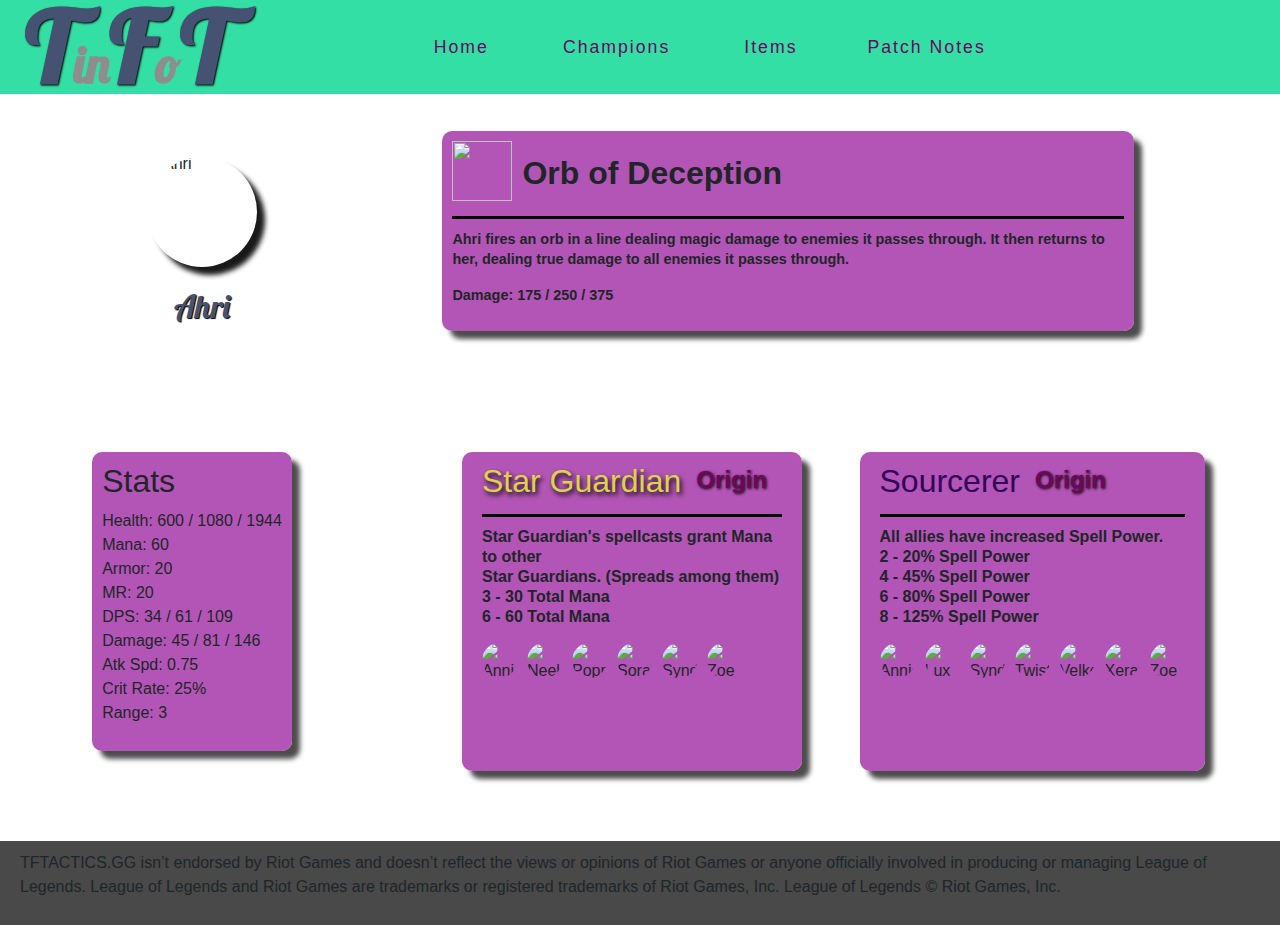
==== champions.html @ e541f7a6 "Added box shadows, updated champions.html responsivness" ====
<!DOCTYPE html>
<html lang="en">
<head>
    <meta charset="UTF-8">
    <meta name="viewport" content="width=device-width, initial-scale=1.0">
    <meta http-equiv="X-UA-Compatible" content="ie=edge">
    <title>Champions</title>
    <link rel="stylesheet" href="https://maxcdn.bootstrapcdn.com/bootstrap/4.1.3/css/bootstrap.min.css">
    <link rel="stylesheet" href="https://use.fontawesome.com/releases/v5.6.3/css/all.css" integrity="sha384-UHRtZLI+pbxtHCWp1t77Bi1L4ZtiqrqD80Kn4Z8NTSRyMA2Fd33n5dQ8lWUE00s/" crossorigin="anonymous">
    <link href="assets/css/style.css" rel="stylesheet" type="text/css" />
</head>
<body>
    <div class="champion-img">

    <!-----------------------------------------------------------------------navbar -->

        <nav class="navbar navbar-light navbar-expand-md">
            <a href="/" class="navbar-brand">
            <h2 id="tft">T<span class="info">in</span>F<span class="info">o</span>T</h2>
            </a>
            <button class="navbar-toggler ml-auto" type="button" data-toggle="collapse" data-target="#navbarNavDropdown" aria-controls="navbarNavDropdown" aria-expanded="false" aria-label="Toggle navigation">
            <span class="navbar-toggler-icon"></span></button>

            <div class="collapse navbar-collapse" id="navbarNavDropdown">
                <ul class="navbar-nav" id="navnav">
                    <li class="active nav-item mr-2"><a class="nav-link" href="index.html">Home</a></li>
                    <li class="nav-item mr-2"><a class="nav-link" href="index.html#champions">Champions</a></li>
                    <li class="nav-item mr-1"><a class="nav-link" href="index.html#items">Items</a></li>
                    <li class="nav-item mr-1"><a class="nav-link" href="index.html#patchnotes">Patch Notes</a></li>               
                </ul>
            </div>
        </nav>
        <section>
            <div class="champion-page-one">
                <div class="champion-avatar">
                    <div class="champion-wrapper">
                        <img class="avatar-img" src="assets/images/avatars/ahri.png" alt="Ahri">
                    </div>
                    <h1> Ahri </h1>
                </div>
                <div class="champion-box-wrapper">
                    <div class="champion-box-champions">
                        <div class="avatar-description">
                            <div class="ability-box-champions">
                                <img class="ability" src="assets/images/abilities/ahri-ability.png">
                            </div>
                            <h6>Orb of Deception</h6>
                        </div>                    
                        <div class="ability-description-box-champions">
                            <p class="ability-description">Ahri fires an orb in a line dealing magic damage to enemies it passes through. 
                            It then returns to her, dealing true damage to all enemies it passes through.
                            </p>

                            <p class="ability-description">Damage: 175 / 250 / 375 </p>
                        </div>
                    </div>
                </div>
            </div>
            <div class="champion-page-two">
            <div class="champion-internal-one">
                <div class="stats-wrapper">
                    <div class="stats-box">
                        <div class="stats">
                            <h2>Stats</h2>
                            <p>
                            Health: 600 / 1080 / 1944<br>                        
                            Mana: 60<br>                        
                            Armor: 20<br>
                            MR: 20<br>
                            DPS: 34 / 61 / 109<br>
                            Damage: 45 / 81 / 146<br>
                            Atk Spd: 0.75<br>
                            Crit Rate: 25%<br>
                            Range: 3<br>
                            </p>
                        </div>
                    </div>
                </div>
                </div>
                <div class="champion-internal-two">
                <div class="origin-box">
                    <div class="origin">
                        <div class="origin-header">
                            <h2 class="star-guardian"> Star Guardian </h2>
                            <p> Origin </p>
                        </div>
                        <div class="origin-description">
                            <p>Star Guardian's spellcasts grant Mana to other <br> Star Guardians. (Spreads among them)
                                <br>
                                3 - 30 Total Mana
                                <br> 
                                6 - 60 Total Mana
                            </p>
                        </div>
                        <div class="origin-synergies">
                            <img class="synergy-avatar" src="assets/images/avatars/annie.png" alt="Annie">
                            <img class="synergy-avatar" src="assets/images/avatars/neeko.png" alt="Neeko">
                            <img class="synergy-avatar" src="assets/images/avatars/poppy.png" alt="Poppy">
                            <img class="synergy-avatar" src="assets/images/avatars/soraka.png" alt="Soraka">
                            <img class="synergy-avatar" src="assets/images/avatars/syndra.png" alt="Syndra">
                            <img class="synergy-avatar" src="assets/images/avatars/zoe.png" alt="Zoe">
                        </div>
                    </div>
                </div>
                <div class="class-box">
                    <div class="class">
                        <div class="origin-header">
                            <h2 class="sourcerer"> Sourcerer </h2>
                            <p> Origin </p>
                        </div>
                        <div class="origin-description">
                            <p>All allies have increased Spell Power.
                                <br>
                                2 - 20% Spell Power
                                <br>
                                4 - 45% Spell Power
                                <br>
                                6 - 80% Spell Power
                                <br>
                                8 - 125% Spell Power
                            </p>
                        </div>
                        <div class="origin-synergies">
                            <img class="synergy-avatar" src="assets/images/avatars/annie.png" alt="Annie">
                            <img class="synergy-avatar" src="assets/images/avatars/lux.png" alt="Lux">                    
                            <img class="synergy-avatar" src="assets/images/avatars/syndra.png" alt="Syndra">
                            <img class="synergy-avatar" src="assets/images/avatars/twistedfate.png" alt="Twisted Fate">
                            <img class="synergy-avatar" src="assets/images/avatars/velkoz.png" alt="Velkoz">
                            <img class="synergy-avatar" src="assets/images/avatars/xerath.png" alt="Xerath">
                            <img class="synergy-avatar" src="assets/images/avatars/zoe.png" alt="Zoe">
                        </div>
                    </div>
                </div>
                </div>
            </div>
        </section>

        <!--------------------------------------------------------------------footer-->
        
        <footer>
            <div class="footer">
                <div class="footer-text">
                    <p>
                    TFTACTICS.GG isn’t endorsed by Riot Games and doesn’t reflect the views 
                    or opinions of Riot Games or anyone officially involved in producing or 
                    managing League of Legends. League of Legends and Riot Games are trademarks
                    or registered trademarks of Riot Games, Inc. League of Legends © Riot Games, Inc.
                    </p>
                </div>
            </div>
        </footer>
    </div>
</body>
</html>
---- assets/css/style.css ----
@import url("https://fonts.googleapis.com/css?family=Noto:100,200,300.400,500,600,700|Nanum+Pen+Script|Oswald:100,200,300.400,500,600,700|Lobster|Fredericka+the+Great|PT+Serif:100,200,300.400,500,600,700");

/*-----------------------------------------------------parallax*/
.parallax{
    background-image: url("../images/misc/hero.jpg");
    background-repeat: no-repeat;
    min-height: 100%;
    width: 100%;
    background-position-x: right -450px;
    background-position-y: -80px;
    background-attachment: fixed;
    overflow-x: hidden;
} 

/*---------------------------------- Navbar-*/
.navbar {
    margin-bottom: 0;
    width: 100%;
    border: 0;
    background-color: #33dfa5;
    top: 0px;
    left: 0px;
    position: absolute;
    z-index: 1;
}

.navbar .navbar-toggler {
    border: 0;
}

.navbar-brand{
    font-family: 'Lobster', sans-serif; 
    font-size: 300%;
    margin-left: 10px;
    margin-right: 100px;
    padding: 0;  
    
}

#tft{
    font-weight: 600;
    font-size: 210%;
    height: 70px;
    color: #455272;
    text-shadow: 1px 1px 2px #000000;
    line-height: 75px;
    
   
    
}

nav a h2 span{
    color: #8f8e8e;
    font-size: 50%;
    text-shadow: none;
}

.navbar-nav{
    margin-left: 300px;
}

.navbar-nav li{
    float: right;
    margin-right: 40px;
    margin-left: 50px;
    font-family: 'Noto', sans-serif;  
}

#navnav li a{
    color: #6b085e;
}

#navnav li a:hover {
    color: #106d2c;
}

.nav-item{
    
    line-height: 55px;
    letter-spacing:2px;
    font-size: 130%;
}

/*---------------------------------------------------------------title----*/
section div h1{
    width: 100%;
    text-align: center;  
    margin: 200px 0px 0px;
    font-size: 400%;
    font-family: 'Lobster', sans-serif;
    color: #455272;
    text-shadow: 2px 3px 5px #000000;
}

.title-info{
    width: 100%;
    text-align: center;
    margin: 40px 5px  250px 0px;
    padding: 0px 10px;
    font-size: 200%;
    font-family: 'Oswald', sans-serif;
    font-weight: 500;
    color: #2dc794;
    text-shadow: 2px 3px 5px #000000;
}
/*----------------------------------------------------------champions background--*/
.champion-img{
    background-image: url("../images/misc/champions.jpg");
    background-repeat: no-repeat;
    min-height: 100%;
    width: 100%;
    background-size: cover;
    background-attachment: fixed;
    overflow-x: hidden;
}
/*--------------------------------------------------------------Champions header--*/

.champion-title{

    background-color: #df5d5d;
    margin-bottom: 5%;
    padding: 2.5% 0px;
}

.champion{

    
    text-align: center;
    font-family: 'Lobster', sans-serif;
    font-size: 400%;
    font-weight: 600;
    color: #455272;
    text-shadow: 2px 3px 5px #000000;
}

/*--------------------------------------------------------------Champions descriptions--*/

#champion-list .list-inline-item{

    padding: 0 0;
    margin-left: 0;
    margin-right: 0;
    align-content: center;
    justify-content: center;
    
}

.champion-box{

    background-color: #ab43aee6;
    margin-bottom: 40px;
    padding: 10px 10px;
    border-radius: 10px;
    position: relative;
    box-shadow: 8px 8px 5px rgba(0,0,0,0.7);

}

.avatar-price{

    display: flex;
    padding-bottom: 5px;
    border-bottom: solid #000000;

}

.avatar{

    height:60px;
    width:60px;
    
}

.origin-class{
    
    padding-left: 5px;
    margin-right: 40%;
}

.origin-class p{

    margin-bottom: 2px;
    font-size: 110%;
    font-weight: 700;
}


.price p{

    font-weight: 600;
    font-size: 110%;
    position: absolute;
    float: right;
    
}

.coin{

    width: 30px;
    height: 30px;
    position: absolute;
    float: right;
}

.avatar-description{

    display: flex;
}

.ability-box{

    margin-top: 10px;
    
}

.ability-description-box{

    margin-left: 5px;
    margin-top: 5px;

}

.ability-description-box h6{

    font-weight: 700;
}

.ability{

    width: 60px;
    height: 60px;
}

.ability-description{

    font-size: 90%;
    line-height: 20px;
    font-weight: 600;
}

li div p a{
    margin-left: 40px;
}

/*--------------------------------------------------------------origin and class colours--*/

.star-guardian{

    color: #ddd348;
    text-shadow: 2px 3px 5px #000000

}

.sourcerer{

    color: #300157;
}

/*----------------------------------------------------------Items background--*/
.item-img{

    background-image: url("../images/misc/item.jpg");
    background-repeat: no-repeat;
    min-height: 100%;
    width: 100%;
    background-size: cover;
    background-attachment: fixed;
    overflow-x: hidden;

}

/*--------------------------------------------------------------------Items header--*/

.item-title{

    background-color: #1f8315;
    margin-bottom: 5%;
    padding: 2.5% 0px;
}

.item{

    text-align: center;
    font-family: 'Lobster', sans-serif;
    font-size: 400%;
    font-weight: 600;
    color: #455272;
    text-shadow: 2px 3px 5px #000000
}

/*--------------------------------------------------------------items descriptions--*/


/*------------------------------------items containers--*/

#item-list .list-inline-item{

    max-width: 100%;
    
}


.item-box{

    background-color: #ab43aee6;
    margin: 10px 5% 40px;
    padding: 10px 10px;
    border-radius: 10px;
    position: relative;
    box-shadow: 8px 8px 5px rgba(0,0,0,0.7);
    

}



.item-header{

    display: flex;
    padding-bottom: 5px;
    border-bottom: solid #000000;

}

.combo-box{

    display: flex;
    margin-top: 20px;
    margin-bottom:10px;
}

.item-box-header{

    padding-left: 5px;

}

.item-combo{

    display:flex

}

/*------------------------------------items contents--*/

.item-avatar{

    height:60px;
    width:60px;

}

.item-box-header h4{

    font-weight: 700;
}

.item-avatar-sm{

    height: 40px;
    width: 40px;
}

.item-one{

    margin-right: 30px;
    line-height: 1.5;
}

.item-two{

    margin-right: 5px;
    line-height: 1.5;

}

.combo-description p{

    font-weight: 600;

}

/*------------------------------------------------------------patch notes header--*/

.patch-notes-title{

    background-color: #c56f1f;
    margin-bottom: 5%;
    padding: 2.5% 0px;
}

.patch-notes{

    text-align: center;
    font-family: 'Lobster', sans-serif;
    font-size: 400%;
    font-weight: 600;
    color: #455272;
    text-shadow: 2px 3px 5px #000000

}

/*-------------------------------------------------------------------patch notes--*/

#patch-notes-list .list-inline-item{

    max-width: 24%;    
}

#patch-notes-list a{

    text-decoration: none;
    
}


.patch-notes-box{

    background-color: #e69191;
    margin: 10px 5% 40px;
    padding: 10px 10px;
    border-radius: 10px;
    position: relative;
    text-align: center;
    
}

.patch-notes-box h4{
  
    font-size: 250%;
    color: #d33b3b
}

.patch-notes-box p{

    font-size: 150%;
    color: #d33b3b;
    
}

.patch-notes-text:hover{

    color: #014e12
}

/*-----------------------------------------------------------------footer--*/

.footer{

    width: 100%;
    background-color: #484948;
    position: absolute;
}

.footer-text{

    padding: 10px 20px;

}


/*-----------------------------------------------------champions.html--*/

/*-------------------------------------content containers--*/

.champion-page-one{
   
    display: flex;
    flex-direction: row;
    max-width: 100%;
    margin-top: 100px;

}
.champion-avatar{
    
    width: 30%;
    margin: 0 10px 20px;
    padding: 57px 0px;
    justify-content: center;
    align-items: center;
    display: flex;
    flex-direction: column; 

}

.champion-box-wrapper{

    padding: 30px 3%;
    width: 60%;
    display: flex;
    justify-content: center;
    align-items: center;

}

.champion-page-two{
   
    display: flex;
    flex-direction: row;
    max-width: 100%;
    margin-top: 20px;
    

}

.champion-internal-one{

    display: flex;
    flex-wrap: wrap;
    width: 30%;

}

.stats-wrapper{

    width: 100%;
    margin: 0 10px 20px;
    padding: 30px 30px;
    justify-content: center;
    display: flex;
    overflow: hidden;

}

.champion-internal-two{

    display: flex;
    flex-wrap: wrap;
    width: 70%;

}

.origin-box{

    width: 400px;
    display: flex;
    padding: 30px 30px;
    justify-content: center;

}

.class-box{

    width: 400px;
    display:flex;
    padding: 30px 30px;
    justify-content: center;

}

/*----------------------------------------------champions.html content--*/

.champion-avatar h1{

    margin-top: 20px;
    font-size: 200%;
    text-shadow: 1.2px 1.2px 0.9px #000000;
}

.champion-wrapper{

    width: 110px;
    height: 110px;
    border-radius: 150px;
    align-items: center;
    justify-content: center;
    display: flex;
    overflow: hidden;
    box-shadow: 8px 8px 5px rgba(0,0,0,0.9);
    opacity: 1;
   
}

.avatar-img{

    width: 120px;
    height: 120px;
    
}

.champion-box-champions{

    font-family: "PT+Serif" , sans-serif;
    background-color: #ab43aee6;
    margin-bottom: 40px;
    padding: 10px 10px;
    border-radius: 10px;
    position: relative;
    box-shadow: 8px 8px 5px rgba(0,0,0,0.7);

}

.avatar-description{

    padding-bottom: 10px;
    margin-bottom: 10px;
    border-bottom: solid #000000;

}

.ability-box-champions{

    margin-top: 0;
    margin-right: 10px;
}

.avatar-description h6{

    font-family: "PT+Serif" , sans-serif;
    font-size: 200%;
    font-weight: 600;
    line-height: 65px;
    margin-bottom: 0;

}

.stats-box{

    font-family: "PT+Serif" , sans-serif;
    background-color: #ab43aee6;
    margin-bottom: 40px;
    padding: 10px 10px;
    border-radius: 10px;
    position: relative;
    box-shadow: 8px 8px 5px rgba(0,0,0,0.7);

}
.origin{

    border-radius: 10px;
    font-family: "PT+Serif" , sans-serif;
    background-color: #ab43aee6;
    margin-bottom: 40px;
    padding: 10px 10px;
    position: relative;
    box-shadow: 8px 8px 5px rgba(0,0,0,0.7);


}
.origin-header{

    display: flex;
    border-bottom: solid #000000;
    margin: 0 10px 10px;
}

.origin-header p{

    text-shadow: 1px 1px 3px #000000;
    font-size: 150%;
    font-weight: 600;
    margin-left: 15px;
    color:#6b085e;
}

.origin-description{

    font-weight: 600;
    line-height: 20px;
    margin: 0px 10px 10px;
    
}

.origin-synergies{

    display: flex;
    margin: 0 0px 10px 10px;
}

.synergy-avatar{

    width: 35px;
    height: 35px;
    border-radius: 35px;
    margin-right: 10px;
    position: relative;
}

.class{

    font-family: "PT+Serif" , sans-serif;
    background-color: #ab43aee6;
    margin-bottom: 40px;
    padding: 10px 10px;
    border-radius: 10px;
    position: relative;
    box-shadow: 8px 8px 5px rgba(0,0,0,0.7);


}
/*-----------------------------------------------------laptop media query--*/

@media only screen and (max-width: 1365px) {

/*-------------------------------------------home page--*/

.navbar-nav{

    margin-left: 5%;
    font-size: 85%

}

/*-------------------------------------------champions--*/

#championlist .list-inline-item{
    max-width: 100%;
}

.champion-box{
    margin-left: 10%;
}

.origin-class{

    padding-left: 5px;
    margin-right: 45%;
}

/*-------------------------------------------patch notes--*/

#patch-notes-list .list-inline-item{

    max-width: 32%; 

}

/*----------------------------------------champions.html--*/

.champion-internal-two{

    justify-content: center

}

}

/*-----------------------------------------------------tablet media query--*/

@media only screen and (max-width: 1024px) {

/*-------------------------------------------Home Page--*/

#tft{

    font-size: 200%;

}

.navbar-nav{

    margin: 10px 0px;

}

.navbar-brand{

    margin-right: 50px;

}

.navbar-nav li{  

    margin-right: 40px;
    margin-left: 10px;
    font-size: 100%;

}

/*-------------------------------------------champions--*/

#championlist .list-inline-item{
    max-width: 100%;
}

.origin-class{

    padding-left: 5px;
    margin-right: 70%;
}


}

/*-----------------------------------------------------Phone media query--*/

@media only screen and (max-width: 768px) {

/*-------------------------------------------home page--*/

#tft{

    font-size: 150%;

}

.navbar-nav{

    margin: 10px 0px;

}

.title{

    font-size: 90%;

}

.title-info{

    margin: 20px 5px;

}

/*-------------------------------------------champions--*/

#champion-list .list-inline-item{

    max-width: 100%;
}

.champion-box{

    margin-right: 0;
    margin-left: 0;

}

.origin-class{

    padding-left: 5px;
    margin-right: 45%;
}

/*-------------------------------------patch notes--*/

#patch-notes-list .list-inline-item{

    min-width: 100%;
}

/*-------------------------------------champion.html Page--*/

.champion-page-one{

    flex-direction: column;
   
}

.champion-avatar{
    
    width: 100%;
    
}

.champion-box-wrapper{

    width: 100%;

}

.champion-page-two{

    flex-direction: column;

}

.champion-internal-one{

    width: 100%;
    justify-content: center

}

.stats-wrapper{
    
    width: 100%;
    
}

.champion-internal-two{

    width: 100%;
    justify-content: center

}

.origin-box{

    width: 100%;

}

.class-box{
    
    width: 100%;
    
}

}
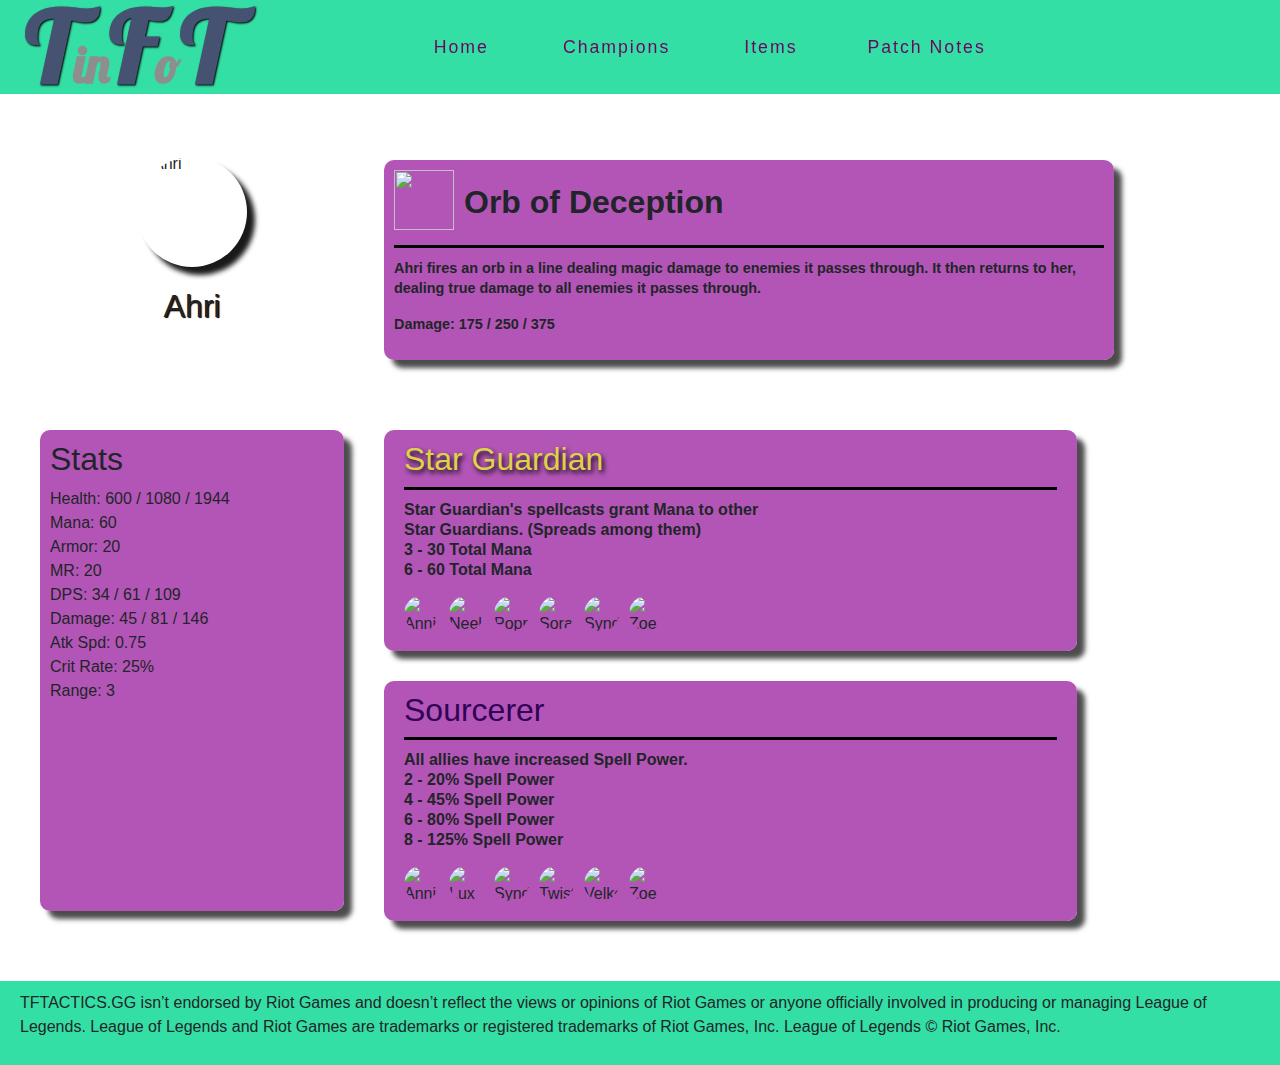
==== commit 6e47ed86: "Updated responsivness of champions file" ====
--- a/champions.html
+++ b/champions.html
@@ -1,22 +1,27 @@
 <!DOCTYPE html>
 <html lang="en">
+
+    <!------------------------------------HEADER------------------------------------->
+
 <head>
     <meta charset="UTF-8">
     <meta name="viewport" content="width=device-width, initial-scale=1.0">
     <meta http-equiv="X-UA-Compatible" content="ie=edge">
     <title>Champions</title>
     <link rel="stylesheet" href="https://maxcdn.bootstrapcdn.com/bootstrap/4.1.3/css/bootstrap.min.css">
-    <link rel="stylesheet" href="https://use.fontawesome.com/releases/v5.6.3/css/all.css" integrity="sha384-UHRtZLI+pbxtHCWp1t77Bi1L4ZtiqrqD80Kn4Z8NTSRyMA2Fd33n5dQ8lWUE00s/" crossorigin="anonymous">
     <link href="assets/css/style.css" rel="stylesheet" type="text/css" />
 </head>
+
+    <!------------------------------------BODY--------------------------------------->
+
 <body>
     <div class="champion-img">
 
-    <!-----------------------------------------------------------------------navbar -->
+    <!--------------------------------NAVBAR----------------------------------------->
 
         <nav class="navbar navbar-light navbar-expand-md">
-            <a href="/" class="navbar-brand">
-            <h2 id="tft">T<span class="info">in</span>F<span class="info">o</span>T</h2>
+            <a href="index.html" class="navbar-brand">
+            <h2 id="logo-caps">T<span class="info">in</span>F<span class="info">o</span>T</h2>
             </a>
             <button class="navbar-toggler ml-auto" type="button" data-toggle="collapse" data-target="#navbarNavDropdown" aria-controls="navbarNavDropdown" aria-expanded="false" aria-label="Toggle navigation">
             <span class="navbar-toggler-icon"></span></button>
@@ -30,6 +35,9 @@
                 </ul>
             </div>
         </nav>
+    
+    <!--------------------------------CHAMPION INFO---------------------------------->
+
         <section>
             <div class="champion-page-one">
                 <div class="champion-avatar">
@@ -82,7 +90,6 @@
                     <div class="origin">
                         <div class="origin-header">
                             <h2 class="star-guardian"> Star Guardian </h2>
-                            <p> Origin </p>
                         </div>
                         <div class="origin-description">
                             <p>Star Guardian's spellcasts grant Mana to other <br> Star Guardians. (Spreads among them)
@@ -106,7 +113,6 @@
                     <div class="class">
                         <div class="origin-header">
                             <h2 class="sourcerer"> Sourcerer </h2>
-                            <p> Origin </p>
                         </div>
                         <div class="origin-description">
                             <p>All allies have increased Spell Power.
@@ -126,7 +132,6 @@
                             <img class="synergy-avatar" src="assets/images/avatars/syndra.png" alt="Syndra">
                             <img class="synergy-avatar" src="assets/images/avatars/twistedfate.png" alt="Twisted Fate">
                             <img class="synergy-avatar" src="assets/images/avatars/velkoz.png" alt="Velkoz">
-                            <img class="synergy-avatar" src="assets/images/avatars/xerath.png" alt="Xerath">
                             <img class="synergy-avatar" src="assets/images/avatars/zoe.png" alt="Zoe">
                         </div>
                     </div>
@@ -135,7 +140,7 @@
             </div>
         </section>
 
-        <!--------------------------------------------------------------------footer-->
+        <!--------------------------FOOTER------------------------------------------->
         
         <footer>
             <div class="footer">
@@ -150,5 +155,17 @@
             </div>
         </footer>
     </div>
+
+    <!------------------------------SCRIPT---------------------------------------->
+
+        <script src="https://code.jquery.com/jquery-3.4.1.slim.min.js"
+        integrity="sha384-J6qa4849blE2+poT4WnyKhv5vZF5SrPo0iEjwBvKU7imGFAV0wwj1yYfoRSJoZ+n" crossorigin="anonymous"></script>
+
+        <script src="https://cdn.jsdelivr.net/npm/popper.js@1.16.0/dist/umd/popper.min.js"
+        integrity="sha384-Q6E9RHvbIyZFJoft+2mJbHaEWldlvI9IOYy5n3zV9zzTtmI3UksdQRVvoxMfooAo" crossorigin="anonymous"></script>
+
+        <script src="https://stackpath.bootstrapcdn.com/bootstrap/4.4.1/js/bootstrap.min.js"
+        integrity="sha384-wfSDF2E50Y2D1uUdj0O3uMBJnjuUD4Ih7YwaYd1iqfktj0Uod8GCExl3Og8ifwB6" crossorigin="anonymous"></script>
+        
 </body>
 </html>--- a/assets/css/style.css
+++ b/assets/css/style.css
@@ -1,7 +1,9 @@
 @import url("https://fonts.googleapis.com/css?family=Noto:100,200,300.400,500,600,700|Nanum+Pen+Script|Oswald:100,200,300.400,500,600,700|Lobster|Fredericka+the+Great|PT+Serif:100,200,300.400,500,600,700");
 
-/*-----------------------------------------------------parallax*/
+/*-------------------------PARALLAX----------------------------*/
+
 .parallax{
+
     background-image: url("../images/misc/hero.jpg");
     background-repeat: no-repeat;
     min-height: 100%;
@@ -10,25 +12,32 @@
     background-position-y: -80px;
     background-attachment: fixed;
     overflow-x: hidden;
+
 } 
 
-/*---------------------------------- Navbar-*/
+/*--------------------------NAVBAR---------------------------*/
+
 .navbar {
+
     margin-bottom: 0;
     width: 100%;
     border: 0;
     background-color: #33dfa5;
     top: 0px;
     left: 0px;
-    position: absolute;
+    position: fixed;
     z-index: 1;
+
 }
 
 .navbar .navbar-toggler {
+
     border: 0;
+
 }
 
 .navbar-brand{
+
     font-family: 'Lobster', sans-serif; 
     font-size: 300%;
     margin-left: 10px;
@@ -37,16 +46,15 @@
     
 }
 
-#tft{
+#logo-caps{
+
     font-weight: 600;
     font-size: 210%;
     height: 70px;
     color: #455272;
     text-shadow: 1px 1px 2px #000000;
     line-height: 75px;
-    
-   
-    
+ 
 }
 
 nav a h2 span{
@@ -81,8 +89,10 @@
     font-size: 130%;
 }
 
-/*---------------------------------------------------------------title----*/
-section div h1{
+/*----------------------------TITLE---------------------------------------*/
+
+.title{
+
     width: 100%;
     text-align: center;  
     margin: 200px 0px 0px;
@@ -90,9 +100,11 @@
     font-family: 'Lobster', sans-serif;
     color: #455272;
     text-shadow: 2px 3px 5px #000000;
+
 }
 
 .title-info{
+
     width: 100%;
     text-align: center;
     margin: 40px 5px  250px 0px;
@@ -103,8 +115,12 @@
     color: #2dc794;
     text-shadow: 2px 3px 5px #000000;
 }
-/*----------------------------------------------------------champions background--*/
+
+/*---------------------------CHAMPIONS BACKGROUND--------------------------------*/
+
+
 .champion-img{
+
     background-image: url("../images/misc/champions.jpg");
     background-repeat: no-repeat;
     min-height: 100%;
@@ -112,8 +128,10 @@
     background-size: cover;
     background-attachment: fixed;
     overflow-x: hidden;
-}
-/*--------------------------------------------------------------Champions header--*/
+
+}
+
+/*---------------------------CHAMPIONS HEADER-----------------------------------*/
 
 .champion-title{
 
@@ -133,7 +151,7 @@
     text-shadow: 2px 3px 5px #000000;
 }
 
-/*--------------------------------------------------------------Champions descriptions--*/
+/*----------------------------CHAMPIONS DESCRIPTIONS------------------------------------*/
 
 #champion-list .list-inline-item{
 
@@ -242,7 +260,7 @@
     margin-left: 40px;
 }
 
-/*--------------------------------------------------------------origin and class colours--*/
+/*--------------------------ORIGIN AND CLASS COLORS------------------------------------*/
 
 .star-guardian{
 
@@ -256,7 +274,8 @@
     color: #300157;
 }
 
-/*----------------------------------------------------------Items background--*/
+/*-----------------------------ITEMS BACKGROUND-------------------------------*/
+
 .item-img{
 
     background-image: url("../images/misc/item.jpg");
@@ -269,7 +288,7 @@
 
 }
 
-/*--------------------------------------------------------------------Items header--*/
+/*----------------------------------ITEMS HEADER-----------------------------------*/
 
 .item-title{
 
@@ -288,10 +307,10 @@
     text-shadow: 2px 3px 5px #000000
 }
 
-/*--------------------------------------------------------------items descriptions--*/
-
-
-/*------------------------------------items containers--*/
+/*------------------------------ITEMS DESCRIPTIONS----------------------------------*/
+
+
+/*---------------------ITEMS CONTAINERS-----------------*/
 
 #item-list .list-inline-item{
 
@@ -341,7 +360,7 @@
 
 }
 
-/*------------------------------------items contents--*/
+/*--------------------ITEMS CONTENTS------------------*/
 
 .item-avatar{
 
@@ -380,7 +399,7 @@
 
 }
 
-/*------------------------------------------------------------patch notes header--*/
+/*----------------------------PATCH NOTES HEADER----------------------------------*/
 
 .patch-notes-title{
 
@@ -400,7 +419,7 @@
 
 }
 
-/*-------------------------------------------------------------------patch notes--*/
+/*----------------------------PATCH NOTES-----------------------------------------*/
 
 #patch-notes-list .list-inline-item{
 
@@ -443,12 +462,13 @@
     color: #014e12
 }
 
-/*-----------------------------------------------------------------footer--*/
+/*----------------------------FOOTER---------------------------------------*/
 
 .footer{
 
     width: 100%;
-    background-color: #484948;
+    margin-top: 20px;
+    background-color: #33dfa5;
     position: absolute;
 }
 
@@ -459,9 +479,9 @@
 }
 
 
-/*-----------------------------------------------------champions.html--*/
-
-/*-------------------------------------content containers--*/
+/*-------------------------CHAMPIONS.HTML------------------------------*/
+
+/*-------------CONTENT CONTAINERS--------------------------*/
 
 .champion-page-one{
    
@@ -471,10 +491,11 @@
     margin-top: 100px;
 
 }
+
 .champion-avatar{
     
     width: 30%;
-    margin: 0 10px 20px;
+    margin: 0 0;
     padding: 57px 0px;
     justify-content: center;
     align-items: center;
@@ -485,7 +506,7 @@
 
 .champion-box-wrapper{
 
-    padding: 30px 3%;
+    padding: 30px 3% 0 0;
     width: 60%;
     display: flex;
     justify-content: center;
@@ -498,7 +519,7 @@
     display: flex;
     flex-direction: row;
     max-width: 100%;
-    margin-top: 20px;
+    margin-top: 10px;
     
 
 }
@@ -532,23 +553,21 @@
 
 .origin-box{
 
-    width: 400px;
-    display: flex;
-    padding: 30px 30px;
-    justify-content: center;
+    width: 45%;
+    display: flex;
+    padding: 30px 30px 0 0;
 
 }
 
 .class-box{
 
-    width: 400px;
+    width: 45%;
     display:flex;
-    padding: 30px 30px;
-    justify-content: center;
-
-}
-
-/*----------------------------------------------champions.html content--*/
+    padding: 30px 30px 0 0;
+
+}
+
+/*--------------------CHAMPIONS.HTML CONTENTS----------------------------*/
 
 .champion-avatar h1{
 
@@ -579,6 +598,103 @@
 }
 
 .champion-box-champions{
+
+    font-family: "PT+Serif" , sans-serif;
+    background-color: #ab43aee6;
+    padding: 10px 10px;
+    border-radius: 10px;
+    position: relative;
+    box-shadow: 8px 8px 5px rgba(0,0,0,0.7);
+
+}
+
+.avatar-description{
+
+    padding-bottom: 10px;
+    margin-bottom: 10px;
+    border-bottom: solid #000000;
+
+}
+
+.ability-box-champions{
+
+    margin-top: 0;
+    margin-right: 10px;
+}
+
+.avatar-description h6{
+
+    font-family: "PT+Serif" , sans-serif;
+    font-size: 200%;
+    font-weight: 600;
+    line-height: 65px;
+    margin-bottom: 0;
+
+}
+
+.stats-box{
+
+    font-family: "PT+Serif" , sans-serif;
+    background-color: #ab43aee6;
+    padding: 10px 10px;
+    border-radius: 10px;
+    width: 100%;
+    position: relative;
+    box-shadow: 8px 8px 5px rgba(0,0,0,0.7);
+
+}
+.origin{
+
+    border-radius: 10px;
+    font-family: "PT+Serif" , sans-serif;
+    background-color: #ab43aee6;
+    padding: 10px 10px;
+    position: relative;
+    box-shadow: 8px 8px 5px rgba(0,0,0,0.7);
+
+
+}
+.origin-header{
+
+    display: flex;
+    border-bottom: solid #000000;
+    margin: 0 10px 10px;
+}
+
+.origin-header p{
+
+    text-shadow: 1px 1px 3px #000000;
+    font-size: 150%;
+    font-weight: 600;
+    margin-left: 15px;
+    color:#6b085e;
+}
+
+.origin-description{
+
+    font-weight: 600;
+    line-height: 20px;
+    margin: 10px 10px; 
+    
+}
+
+.origin-synergies{
+
+    display: flex;
+    margin: 0 0px 10px 10px;
+
+}
+
+.synergy-avatar{
+
+    width: 35px;
+    height: 35px;
+    border-radius: 35px;
+    margin-right: 10px;
+    position: relative;
+}
+
+.class{
 
     font-family: "PT+Serif" , sans-serif;
     background-color: #ab43aee6;
@@ -588,111 +704,13 @@
     position: relative;
     box-shadow: 8px 8px 5px rgba(0,0,0,0.7);
 
-}
-
-.avatar-description{
-
-    padding-bottom: 10px;
-    margin-bottom: 10px;
-    border-bottom: solid #000000;
-
-}
-
-.ability-box-champions{
-
-    margin-top: 0;
-    margin-right: 10px;
-}
-
-.avatar-description h6{
-
-    font-family: "PT+Serif" , sans-serif;
-    font-size: 200%;
-    font-weight: 600;
-    line-height: 65px;
-    margin-bottom: 0;
-
-}
-
-.stats-box{
-
-    font-family: "PT+Serif" , sans-serif;
-    background-color: #ab43aee6;
-    margin-bottom: 40px;
-    padding: 10px 10px;
-    border-radius: 10px;
-    position: relative;
-    box-shadow: 8px 8px 5px rgba(0,0,0,0.7);
-
-}
-.origin{
-
-    border-radius: 10px;
-    font-family: "PT+Serif" , sans-serif;
-    background-color: #ab43aee6;
-    margin-bottom: 40px;
-    padding: 10px 10px;
-    position: relative;
-    box-shadow: 8px 8px 5px rgba(0,0,0,0.7);
-
-
-}
-.origin-header{
-
-    display: flex;
-    border-bottom: solid #000000;
-    margin: 0 10px 10px;
-}
-
-.origin-header p{
-
-    text-shadow: 1px 1px 3px #000000;
-    font-size: 150%;
-    font-weight: 600;
-    margin-left: 15px;
-    color:#6b085e;
-}
-
-.origin-description{
-
-    font-weight: 600;
-    line-height: 20px;
-    margin: 0px 10px 10px;
-    
-}
-
-.origin-synergies{
-
-    display: flex;
-    margin: 0 0px 10px 10px;
-}
-
-.synergy-avatar{
-
-    width: 35px;
-    height: 35px;
-    border-radius: 35px;
-    margin-right: 10px;
-    position: relative;
-}
-
-.class{
-
-    font-family: "PT+Serif" , sans-serif;
-    background-color: #ab43aee6;
-    margin-bottom: 40px;
-    padding: 10px 10px;
-    border-radius: 10px;
-    position: relative;
-    box-shadow: 8px 8px 5px rgba(0,0,0,0.7);
-
-
-}
-/*-----------------------------------------------------laptop media query--*/
+
+}
+/*--------------------LAPTOP MEDIA QUERY-----------------------------------*/
 
 @media only screen and (max-width: 1365px) {
 
-/*-------------------------------------------home page--*/
+/*-----------------HOME PAGE------------------*/
 
 .navbar-nav{
 
@@ -701,7 +719,7 @@
 
 }
 
-/*-------------------------------------------champions--*/
+/*-----------------CHAMPIONS------------------*/
 
 #championlist .list-inline-item{
     max-width: 100%;
@@ -715,9 +733,10 @@
 
     padding-left: 5px;
     margin-right: 45%;
-}
-
-/*-------------------------------------------patch notes--*/
+
+}
+
+/*----------------PATCH NOTES-----------------------------*/
 
 #patch-notes-list .list-inline-item{
 
@@ -725,23 +744,37 @@
 
 }
 
-/*----------------------------------------champions.html--*/
-
-.champion-internal-two{
-
-    justify-content: center
-
-}
-
-}
-
-/*-----------------------------------------------------tablet media query--*/
+/*---------------CHAMPIONS.HTML--------------------------*/
+
+.origin-box{
+
+    width: 100%;
+
+}
+
+.origin{
+
+    width:80%;
+}
+
+.class-box{
+
+    width: 100%;
+
+}
+
+.class{
+
+    width:80%;
+}
+
+/*---------------------TABLET MEDIA QUERY----------------------------------*/
 
 @media only screen and (max-width: 1024px) {
 
-/*-------------------------------------------Home Page--*/
-
-#tft{
+/*-----------------HOME PAGE-----------------*/
+
+#logo-caps{
 
     font-size: 200%;
 
@@ -767,7 +800,7 @@
 
 }
 
-/*-------------------------------------------champions--*/
+/*----------------CHAMPIONS------------------*/
 
 #championlist .list-inline-item{
     max-width: 100%;
@@ -780,15 +813,43 @@
 }
 
 
-}
-
-/*-----------------------------------------------------Phone media query--*/
+/*----------------CHAMPIONS.HTML--------------------------*/
+
+.champion-internal-two{
+
+    flex-direction: column;
+
+}
+
+.origin-box{
+
+    width: 45%;
+
+}
+
+.origin{
+
+    width:100%;
+}
+
+.class-box{
+
+    width: 45%;
+
+}
+
+.class{
+
+    width:100%;
+}
+
+/*--------------------PHONE MEDIA QUERY-----------------------------------*/
 
 @media only screen and (max-width: 768px) {
 
-/*-------------------------------------------home page--*/
-
-#tft{
+/*---------------HOME PAGE---------------*/
+
+#logo-caps{
 
     font-size: 150%;
 
@@ -800,11 +861,6 @@
 
 }
 
-.title{
-
-    font-size: 90%;
-
-}
 
 .title-info{
 
@@ -812,7 +868,7 @@
 
 }
 
-/*-------------------------------------------champions--*/
+/*--------------CHAMPIONS---------------*/
 
 #champion-list .list-inline-item{
 
@@ -832,14 +888,14 @@
     margin-right: 45%;
 }
 
-/*-------------------------------------patch notes--*/
+/*-------------PATCH NOTES---------------*/
 
 #patch-notes-list .list-inline-item{
 
     min-width: 100%;
 }
 
-/*-------------------------------------champion.html Page--*/
+/*-------------CHAMPIONS.HTML PAGE--------------*/
 
 .champion-page-one{
 
@@ -856,6 +912,20 @@
 .champion-box-wrapper{
 
     width: 100%;
+    justify-content: center;
+    padding: 0 0;
+
+}
+
+.champion-box-champions{
+
+    width: 90%;
+    margin-bottom: 10px;
+}
+
+.avatar-description h6{
+
+    font-size: 150%;
 
 }
 
@@ -874,31 +944,36 @@
 
 .stats-wrapper{
     
-    width: 100%;
+    width: 90%;
+    margin: 0 0;
+    padding: 30px 0;
     
 }
 
 .champion-internal-two{
 
     width: 100%;
-    justify-content: center
+    justify-content: center;
+    align-items: center;
 
 }
 
 .origin-box{
 
-    width: 100%;
+    width: 90%;
+    padding: 10px 0;
 
 }
 
 .class-box{
     
     width: 100%;
-    
-}
-
-}
-
-
-
-
+    padding: 10px 0;
+    justify-content: center;
+}
+
+.class{
+
+    width:90%;
+}
+}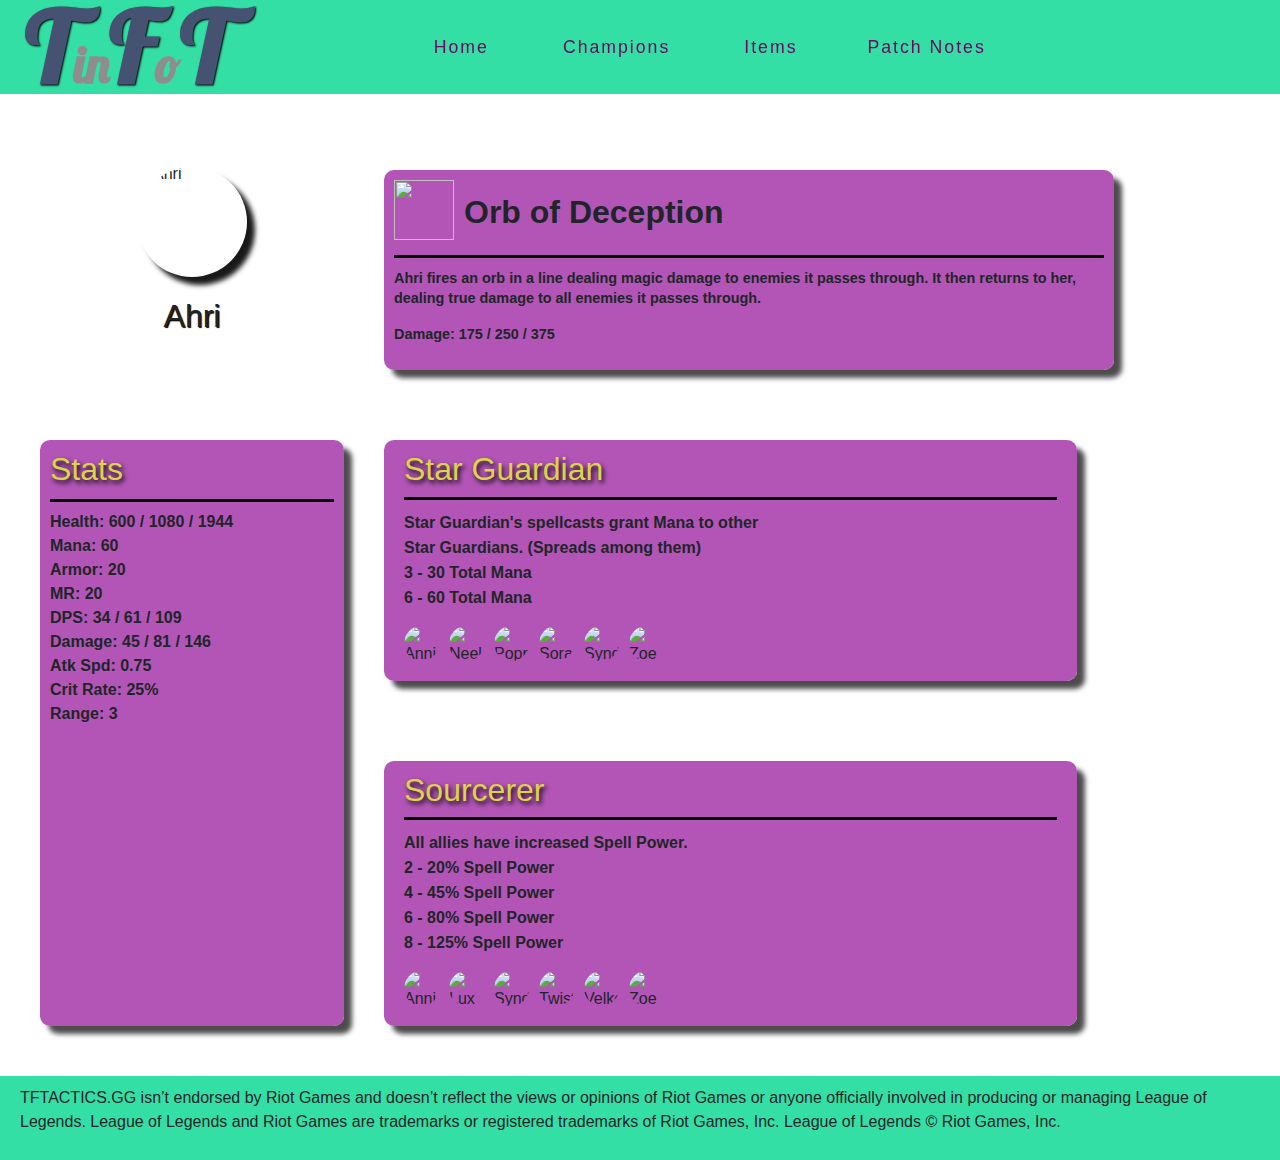
==== commit 28dd20d1: "Changed header and patch note links styling" ====
--- a/champions.html
+++ b/champions.html
@@ -29,9 +29,9 @@
             <div class="collapse navbar-collapse" id="navbarNavDropdown">
                 <ul class="navbar-nav" id="navnav">
                     <li class="active nav-item mr-2"><a class="nav-link" href="index.html">Home</a></li>
-                    <li class="nav-item mr-2"><a class="nav-link" href="index.html#champions">Champions</a></li>
-                    <li class="nav-item mr-1"><a class="nav-link" href="index.html#items">Items</a></li>
-                    <li class="nav-item mr-1"><a class="nav-link" href="index.html#patchnotes">Patch Notes</a></li>               
+                    <li class="nav-item mr-2"><a class="nav-link" href="index.html#champions-link">Champions</a></li>
+                    <li class="nav-item mr-1"><a class="nav-link" href="index.html#item-link">Items</a></li>
+                    <li class="nav-item mr-1"><a class="nav-link" href="index.html#patch-link">Patch Notes</a></li>               
                 </ul>
             </div>
         </nav>
@@ -69,7 +69,7 @@
                 <div class="stats-wrapper">
                     <div class="stats-box">
                         <div class="stats">
-                            <h2>Stats</h2>
+                            <h2 class="stats-header star-guardian">Stats</h2>
                             <p>
                             Health: 600 / 1080 / 1944<br>                        
                             Mana: 60<br>                        
@@ -84,8 +84,8 @@
                         </div>
                     </div>
                 </div>
-                </div>
-                <div class="champion-internal-two">
+            </div>
+            <div class="champion-internal-two">
                 <div class="origin-box">
                     <div class="origin">
                         <div class="origin-header">
@@ -112,7 +112,7 @@
                 <div class="class-box">
                     <div class="class">
                         <div class="origin-header">
-                            <h2 class="sourcerer"> Sourcerer </h2>
+                            <h2 class="star-guardian"> Sourcerer </h2>
                         </div>
                         <div class="origin-description">
                             <p>All allies have increased Spell Power.
@@ -136,7 +136,6 @@
                         </div>
                     </div>
                 </div>
-                </div>
             </div>
         </section>
 
@@ -154,6 +153,7 @@
                 </div>
             </div>
         </footer>
+
     </div>
 
     <!------------------------------SCRIPT---------------------------------------->
--- a/assets/css/style.css
+++ b/assets/css/style.css
@@ -6,12 +6,12 @@
 
     background-image: url("../images/misc/hero.jpg");
     background-repeat: no-repeat;
-    min-height: 100%;
+    height: 100%;
     width: 100%;
     background-position-x: right -450px;
     background-position-y: -80px;
     background-attachment: fixed;
-    overflow-x: hidden;
+    overflow: hidden;
 
 } 
 
@@ -25,7 +25,7 @@
     background-color: #33dfa5;
     top: 0px;
     left: 0px;
-    position: fixed;
+    position: fixed;  
     z-index: 1;
 
 }
@@ -91,11 +91,20 @@
 
 /*----------------------------TITLE---------------------------------------*/
 
+.title-box{
+
+    width: 100%;
+    justify-content: center;
+    padding: 0 10px;
+    
+
+}
+
 .title{
 
-    width: 100%;
+    margin: 200px 0px 0px;
+    position: relative;
     text-align: center;  
-    margin: 200px 0px 0px;
     font-size: 400%;
     font-family: 'Lobster', sans-serif;
     color: #455272;
@@ -128,44 +137,71 @@
     background-size: cover;
     background-attachment: fixed;
     overflow-x: hidden;
-
+    border-bottom: solid 10px #1f8315;
+    border-top: solid 10px #df5d5d;
 }
 
 /*---------------------------CHAMPIONS HEADER-----------------------------------*/
 
+#champions-link{
+
+    height:40px;
+
+}
+
+.header-box{
+
+    justify-content: center;
+    margin-top: 20px;
+}
+
 .champion-title{
 
     background-color: #df5d5d;
+    padding: 20px 0px;
     margin-bottom: 5%;
-    padding: 2.5% 0px;
+    margin-top: 40px;
+    border-radius: 50px;
+    align-content: center;
+
 }
 
 .champion{
 
-    
+    position: relative;
+    margin: 0 30px;
     text-align: center;
     font-family: 'Lobster', sans-serif;
     font-size: 400%;
     font-weight: 600;
     color: #455272;
-    text-shadow: 2px 3px 5px #000000;
+    text-shadow: 2px 3px 5px #000000
+
 }
 
 /*----------------------------CHAMPIONS DESCRIPTIONS------------------------------------*/
 
+#champion-list{
+
+    padding: 0 0;
+}
+
 #champion-list .list-inline-item{
 
-    padding: 0 0;
+    display:flex;
+    padding: 0 10px;
     margin-left: 0;
     margin-right: 0;
     align-content: center;
     justify-content: center;
     
+    
 }
 
 .champion-box{
 
     background-color: #ab43aee6;
+    width: 90%;
     margin-bottom: 40px;
     padding: 10px 10px;
     border-radius: 10px;
@@ -182,6 +218,13 @@
 
 }
 
+.avatar-left{
+
+    width: 90%;
+    display:flex;
+
+}
+
 .avatar{
 
     height:60px;
@@ -192,7 +235,7 @@
 .origin-class{
     
     padding-left: 5px;
-    margin-right: 40%;
+
 }
 
 .origin-class p{
@@ -210,6 +253,11 @@
     position: absolute;
     float: right;
     
+}
+
+.price{
+
+    width: 10%;
 }
 
 .coin{
@@ -256,8 +304,24 @@
     font-weight: 600;
 }
 
-li div p a{
-    margin-left: 40px;
+.champions-link{
+
+    font-size: 90%;
+    line-height: 20px;
+    font-weight: 600;
+    width: 90%;
+    text-align: center;
+
+}
+
+.champions-link a{
+
+    color: #e7d5d5
+}
+
+#item-link{
+
+    height: 40px
 }
 
 /*--------------------------ORIGIN AND CLASS COLORS------------------------------------*/
@@ -285,6 +349,7 @@
     background-size: cover;
     background-attachment: fixed;
     overflow-x: hidden;
+    border-bottom: solid 10px #c56f1f;
 
 }
 
@@ -293,18 +358,25 @@
 .item-title{
 
     background-color: #1f8315;
+    padding: 20px 0px;
     margin-bottom: 5%;
-    padding: 2.5% 0px;
+    margin-top: 40px;
+    border-radius: 50px;
+    align-content: center;
+
 }
 
 .item{
 
+    position: relative;
+    margin: 0 30px;
     text-align: center;
     font-family: 'Lobster', sans-serif;
     font-size: 400%;
     font-weight: 600;
     color: #455272;
     text-shadow: 2px 3px 5px #000000
+
 }
 
 /*------------------------------ITEMS DESCRIPTIONS----------------------------------*/
@@ -404,12 +476,18 @@
 .patch-notes-title{
 
     background-color: #c56f1f;
+    padding: 20px 0px;
     margin-bottom: 5%;
-    padding: 2.5% 0px;
+    margin-top: 40px;
+    border-radius: 50px;
+    align-content: center;
+
 }
 
 .patch-notes{
 
+    position: relative;
+    margin: 0 30px;
     text-align: center;
     font-family: 'Lobster', sans-serif;
     font-size: 400%;
@@ -435,26 +513,27 @@
 
 .patch-notes-box{
 
-    background-color: #e69191;
+    background-color: #ab43aee6;
     margin: 10px 5% 40px;
     padding: 10px 10px;
     border-radius: 10px;
     position: relative;
     text-align: center;
+    box-shadow: 8px 8px 5px rgba(0,0,0,0.7);
     
 }
 
 .patch-notes-box h4{
   
     font-size: 250%;
-    color: #d33b3b
+    color: #212529;
+
 }
 
 .patch-notes-box p{
 
     font-size: 150%;
-    color: #d33b3b;
-    
+    color: #212529;
 }
 
 .patch-notes-text:hover{
@@ -467,7 +546,6 @@
 .footer{
 
     width: 100%;
-    margin-top: 20px;
     background-color: #33dfa5;
     position: absolute;
 }
@@ -555,12 +633,14 @@
 
     width: 45%;
     display: flex;
+    margin-bottom: 50px;
     padding: 30px 30px 0 0;
 
 }
 
 .class-box{
 
+    margin-bottom: 10px;
     width: 45%;
     display:flex;
     padding: 30px 30px 0 0;
@@ -632,9 +712,17 @@
 
 }
 
+.stats-header{
+
+    padding-bottom: 10px;
+    border-bottom: solid #000000;
+
+}
+
 .stats-box{
 
     font-family: "PT+Serif" , sans-serif;
+    font-weight: 600;
     background-color: #ab43aee6;
     padding: 10px 10px;
     border-radius: 10px;
@@ -673,7 +761,7 @@
 .origin-description{
 
     font-weight: 600;
-    line-height: 20px;
+    line-height: 25px;
     margin: 10px 10px; 
     
 }
@@ -725,9 +813,6 @@
     max-width: 100%;
 }
 
-.champion-box{
-    margin-left: 10%;
-}
 
 .origin-class{
 
@@ -824,6 +909,7 @@
 .origin-box{
 
     width: 45%;
+    margin-bottom: 20px;
 
 }
 
@@ -835,6 +921,7 @@
 .class-box{
 
     width: 45%;
+    margin-bottom: 0;
 
 }
 
@@ -861,6 +948,11 @@
 
 }
 
+.title{
+
+    font-size: 350%;
+
+}
 
 .title-info{
 
@@ -976,4 +1068,5 @@
 
     width:90%;
 }
-}+
+}
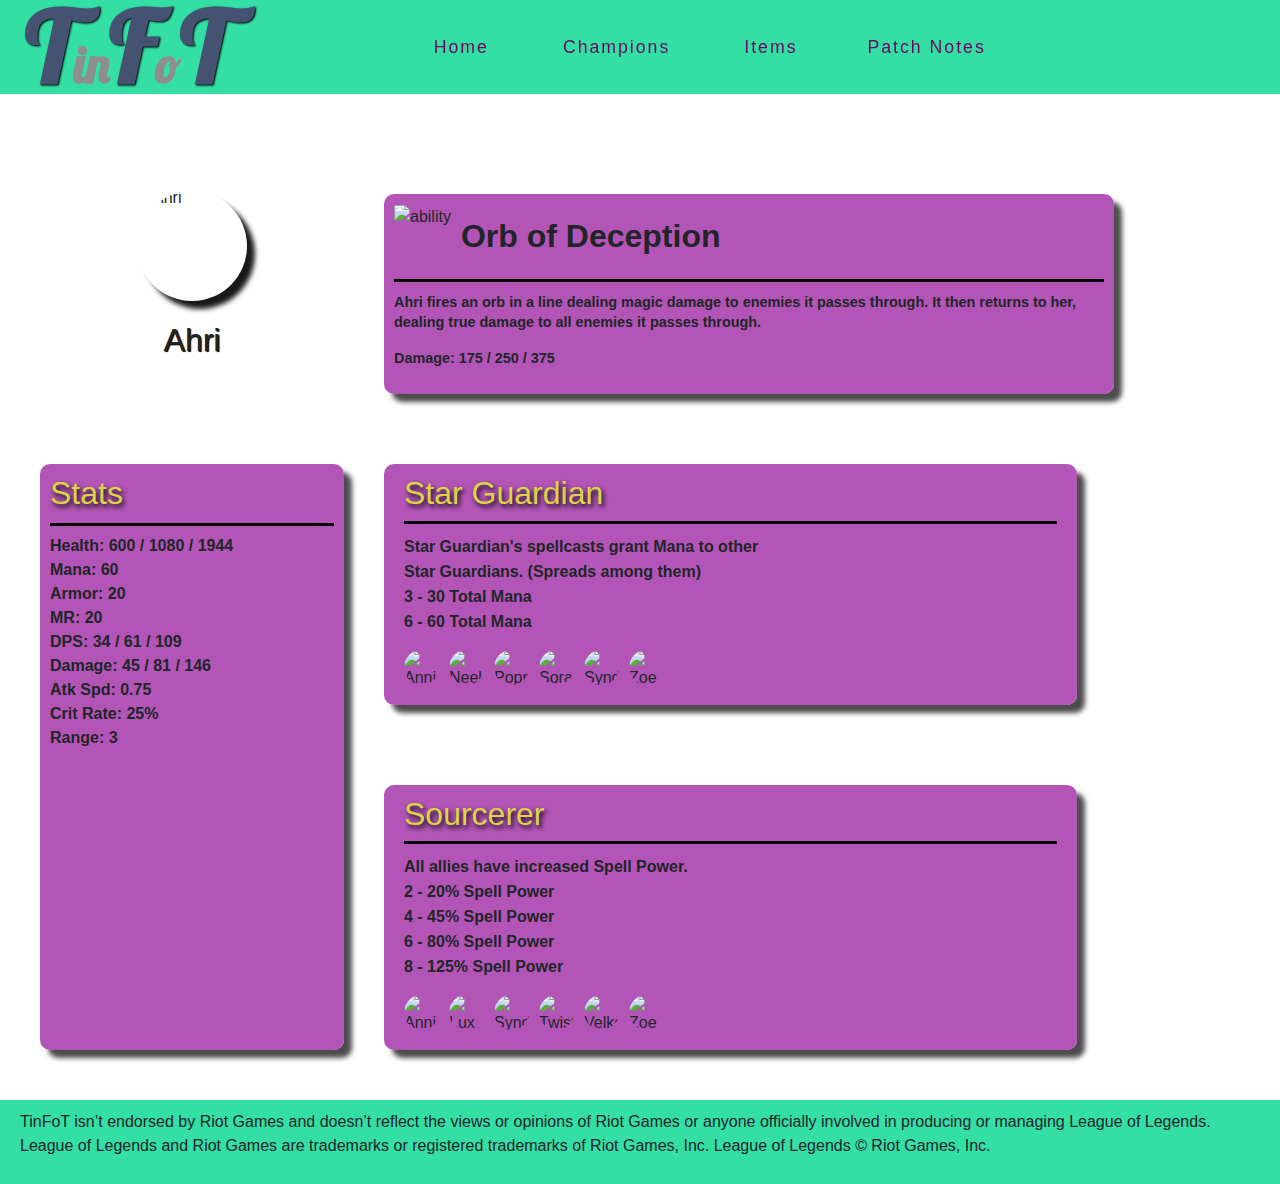
==== commit 8d51ae69: "Changed footer note to have the correct website name" ====
--- a/champions.html
+++ b/champions.html
@@ -38,19 +38,20 @@
     
     <!--------------------------------CHAMPION INFO---------------------------------->
 
-        <section>
+        <section class="info-section">
+            <div class="opaque-overlay">&nbsp;</div>
             <div class="champion-page-one">
                 <div class="champion-avatar">
                     <div class="champion-wrapper">
                         <img class="avatar-img" src="assets/images/avatars/ahri.png" alt="Ahri">
                     </div>
-                    <h1> Ahri </h1>
+                    <h1 class="champion-name"> Ahri </h1>
                 </div>
                 <div class="champion-box-wrapper">
                     <div class="champion-box-champions">
                         <div class="avatar-description">
                             <div class="ability-box-champions">
-                                <img class="ability" src="assets/images/abilities/ahri-ability.png">
+                                <img class="ability" src="assets/images/abilities/ahri-ability.png" alt="ability">
                             </div>
                             <h6>Orb of Deception</h6>
                         </div>                    
@@ -65,74 +66,75 @@
                 </div>
             </div>
             <div class="champion-page-two">
-            <div class="champion-internal-one">
-                <div class="stats-wrapper">
-                    <div class="stats-box">
-                        <div class="stats">
-                            <h2 class="stats-header star-guardian">Stats</h2>
-                            <p>
-                            Health: 600 / 1080 / 1944<br>                        
-                            Mana: 60<br>                        
-                            Armor: 20<br>
-                            MR: 20<br>
-                            DPS: 34 / 61 / 109<br>
-                            Damage: 45 / 81 / 146<br>
-                            Atk Spd: 0.75<br>
-                            Crit Rate: 25%<br>
-                            Range: 3<br>
-                            </p>
+                <div class="champion-internal-one">
+                    <div class="stats-wrapper">
+                        <div class="stats-box">
+                            <div class="stats">
+                                <h2 class="stats-header star-guardian">Stats</h2>
+                                <p>
+                                Health: 600 / 1080 / 1944<br>                        
+                                Mana: 60<br>                        
+                                Armor: 20<br>
+                                MR: 20<br>
+                                DPS: 34 / 61 / 109<br>
+                                Damage: 45 / 81 / 146<br>
+                                Atk Spd: 0.75<br>
+                                Crit Rate: 25%<br>
+                                Range: 3<br>
+                                </p>
+                            </div>
                         </div>
                     </div>
                 </div>
-            </div>
-            <div class="champion-internal-two">
-                <div class="origin-box">
-                    <div class="origin">
-                        <div class="origin-header">
-                            <h2 class="star-guardian"> Star Guardian </h2>
-                        </div>
-                        <div class="origin-description">
-                            <p>Star Guardian's spellcasts grant Mana to other <br> Star Guardians. (Spreads among them)
-                                <br>
-                                3 - 30 Total Mana
-                                <br> 
-                                6 - 60 Total Mana
-                            </p>
-                        </div>
-                        <div class="origin-synergies">
-                            <img class="synergy-avatar" src="assets/images/avatars/annie.png" alt="Annie">
-                            <img class="synergy-avatar" src="assets/images/avatars/neeko.png" alt="Neeko">
-                            <img class="synergy-avatar" src="assets/images/avatars/poppy.png" alt="Poppy">
-                            <img class="synergy-avatar" src="assets/images/avatars/soraka.png" alt="Soraka">
-                            <img class="synergy-avatar" src="assets/images/avatars/syndra.png" alt="Syndra">
-                            <img class="synergy-avatar" src="assets/images/avatars/zoe.png" alt="Zoe">
+                <div class="champion-internal-two">
+                    <div class="origin-box">
+                        <div class="origin">
+                            <div class="origin-header">
+                                <h2 class="star-guardian"> Star Guardian </h2>
+                            </div>
+                            <div class="origin-description">
+                                <p>Star Guardian's spellcasts grant Mana to other <br> Star Guardians. (Spreads among them)
+                                    <br>
+                                    3 - 30 Total Mana
+                                    <br> 
+                                    6 - 60 Total Mana
+                                </p>
+                            </div>
+                            <div class="origin-synergies">
+                                <img class="synergy-avatar" src="assets/images/avatars/annie.png" alt="Annie">
+                                <img class="synergy-avatar" src="assets/images/avatars/neeko.png" alt="Neeko">
+                                <img class="synergy-avatar" src="assets/images/avatars/poppy.png" alt="Poppy">
+                                <img class="synergy-avatar" src="assets/images/avatars/soraka.png" alt="Soraka">
+                                <img class="synergy-avatar" src="assets/images/avatars/syndra.png" alt="Syndra">
+                                <img class="synergy-avatar" src="assets/images/avatars/zoe.png" alt="Zoe">
+                            </div>
                         </div>
                     </div>
-                </div>
-                <div class="class-box">
-                    <div class="class">
-                        <div class="origin-header">
-                            <h2 class="star-guardian"> Sourcerer </h2>
-                        </div>
-                        <div class="origin-description">
-                            <p>All allies have increased Spell Power.
-                                <br>
-                                2 - 20% Spell Power
-                                <br>
-                                4 - 45% Spell Power
-                                <br>
-                                6 - 80% Spell Power
-                                <br>
-                                8 - 125% Spell Power
-                            </p>
-                        </div>
-                        <div class="origin-synergies">
-                            <img class="synergy-avatar" src="assets/images/avatars/annie.png" alt="Annie">
-                            <img class="synergy-avatar" src="assets/images/avatars/lux.png" alt="Lux">                    
-                            <img class="synergy-avatar" src="assets/images/avatars/syndra.png" alt="Syndra">
-                            <img class="synergy-avatar" src="assets/images/avatars/twistedfate.png" alt="Twisted Fate">
-                            <img class="synergy-avatar" src="assets/images/avatars/velkoz.png" alt="Velkoz">
-                            <img class="synergy-avatar" src="assets/images/avatars/zoe.png" alt="Zoe">
+                    <div class="class-box">
+                        <div class="class">
+                            <div class="origin-header">
+                                <h2 class="star-guardian"> Sourcerer </h2>
+                            </div>
+                            <div class="origin-description">
+                                <p>All allies have increased Spell Power.
+                                    <br>
+                                    2 - 20% Spell Power
+                                    <br>
+                                    4 - 45% Spell Power
+                                    <br>
+                                    6 - 80% Spell Power
+                                    <br>
+                                    8 - 125% Spell Power
+                                </p>
+                            </div>
+                            <div class="origin-synergies">
+                                <img class="synergy-avatar" src="assets/images/avatars/annie.png" alt="Annie">
+                                <img class="synergy-avatar" src="assets/images/avatars/lux.png" alt="Lux">                    
+                                <img class="synergy-avatar" src="assets/images/avatars/syndra.png" alt="Syndra">
+                                <img class="synergy-avatar" src="assets/images/avatars/twistedfate.png" alt="Twisted Fate">
+                                <img class="synergy-avatar" src="assets/images/avatars/velkoz.png" alt="Velkoz">
+                                <img class="synergy-avatar" src="assets/images/avatars/zoe.png" alt="Zoe">
+                            </div>
                         </div>
                     </div>
                 </div>
@@ -145,7 +147,7 @@
             <div class="footer">
                 <div class="footer-text">
                     <p>
-                    TFTACTICS.GG isn’t endorsed by Riot Games and doesn’t reflect the views 
+                    TinFoT isn’t endorsed by Riot Games and doesn’t reflect the views 
                     or opinions of Riot Games or anyone officially involved in producing or 
                     managing League of Legends. League of Legends and Riot Games are trademarks
                     or registered trademarks of Riot Games, Inc. League of Legends © Riot Games, Inc.
@@ -158,14 +160,11 @@
 
     <!------------------------------SCRIPT---------------------------------------->
 
-        <script src="https://code.jquery.com/jquery-3.4.1.slim.min.js"
-        integrity="sha384-J6qa4849blE2+poT4WnyKhv5vZF5SrPo0iEjwBvKU7imGFAV0wwj1yYfoRSJoZ+n" crossorigin="anonymous"></script>
+        <script src="https://code.jquery.com/jquery-3.4.1.slim.min.js"></script>
 
-        <script src="https://cdn.jsdelivr.net/npm/popper.js@1.16.0/dist/umd/popper.min.js"
-        integrity="sha384-Q6E9RHvbIyZFJoft+2mJbHaEWldlvI9IOYy5n3zV9zzTtmI3UksdQRVvoxMfooAo" crossorigin="anonymous"></script>
+        <script src="https://cdn.jsdelivr.net/npm/popper.js@1.16.0/dist/umd/popper.min.js"></script>
 
-        <script src="https://stackpath.bootstrapcdn.com/bootstrap/4.4.1/js/bootstrap.min.js"
-        integrity="sha384-wfSDF2E50Y2D1uUdj0O3uMBJnjuUD4Ih7YwaYd1iqfktj0Uod8GCExl3Og8ifwB6" crossorigin="anonymous"></script>
+        <script src="https://stackpath.bootstrapcdn.com/bootstrap/4.4.1/js/bootstrap.min.js"></script>
         
 </body>
 </html>